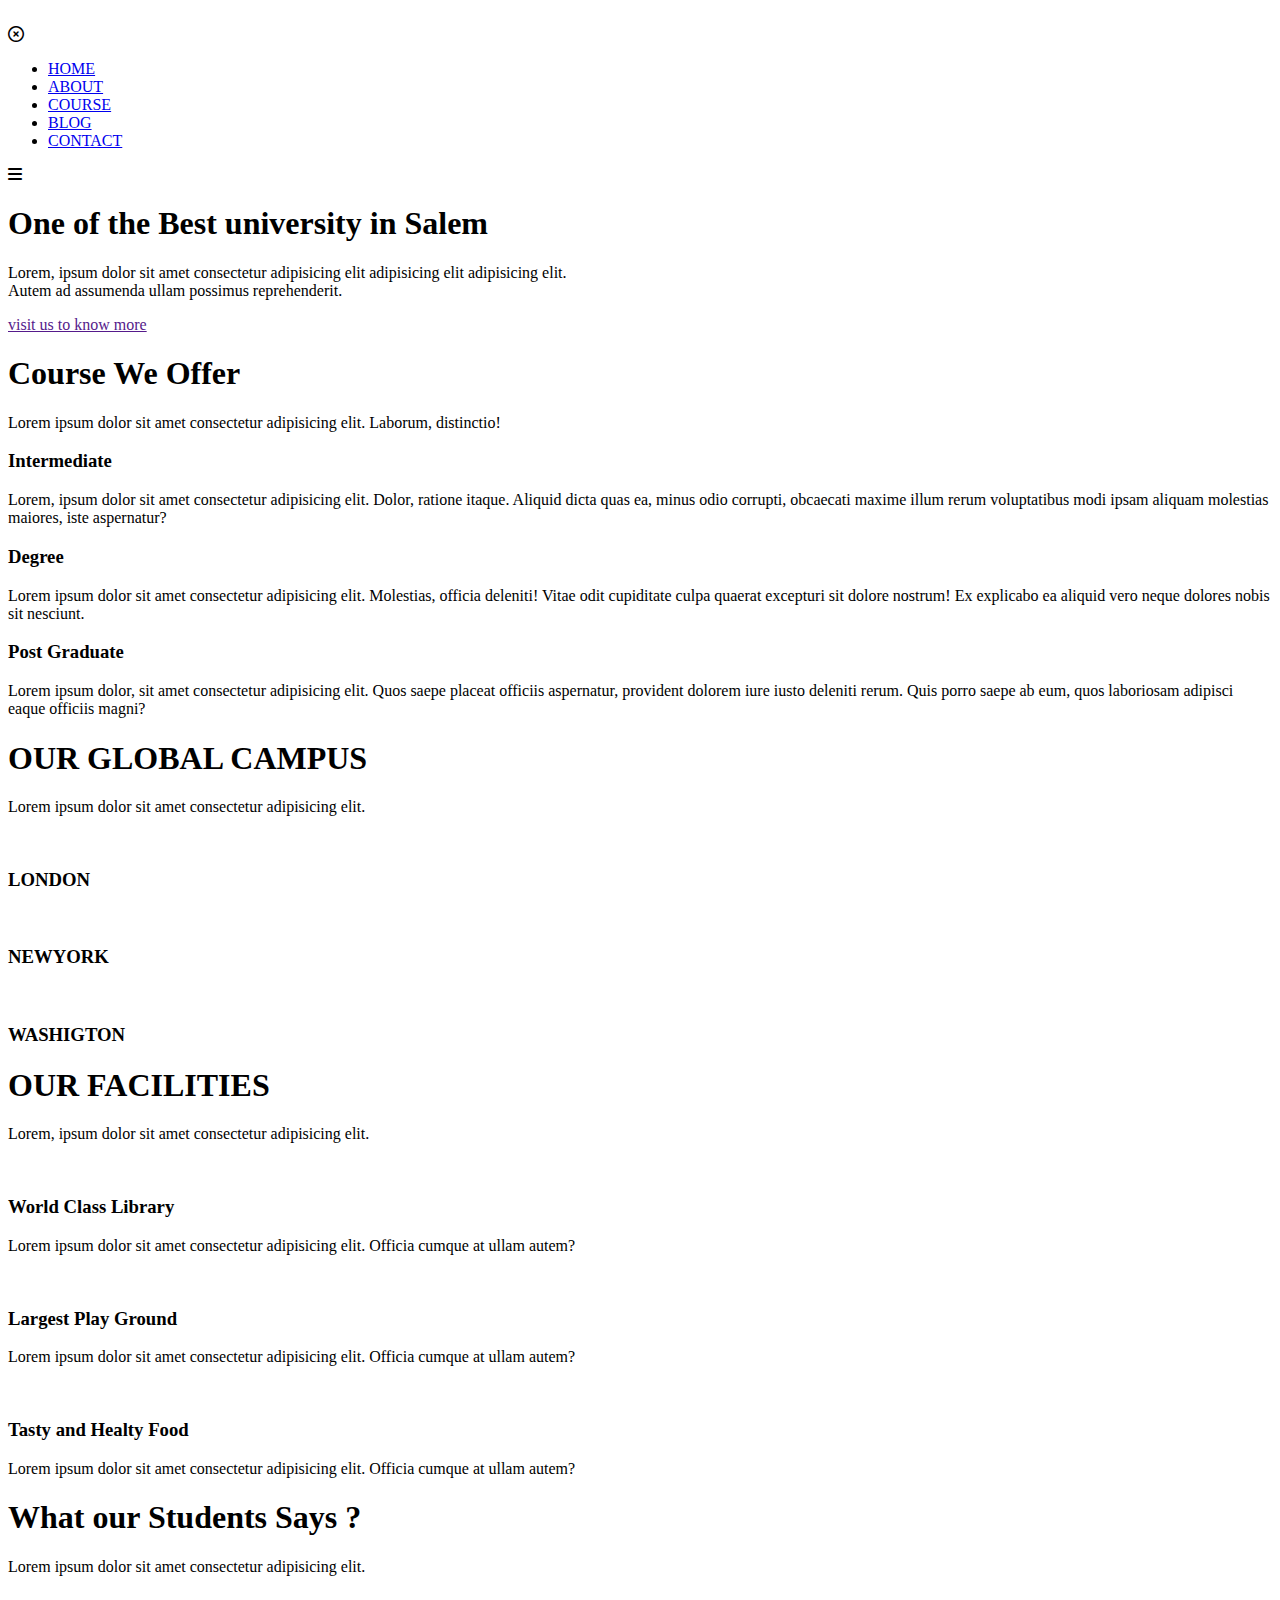
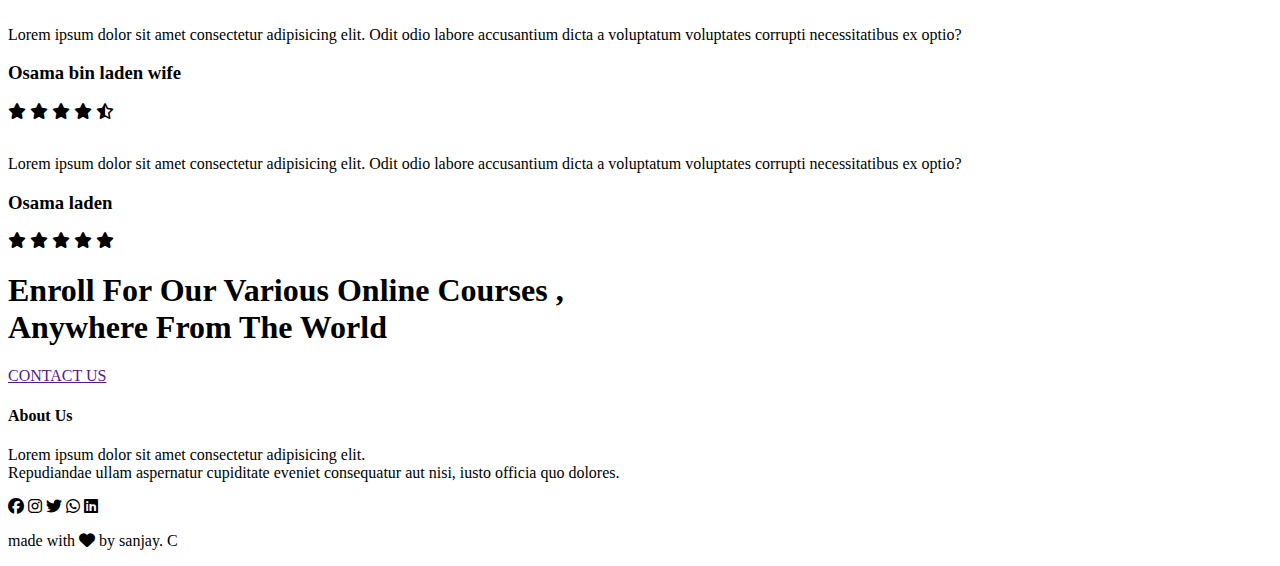
==== index.html @ cf6c1d1d "deploy" ====
<!DOCTYPE html>
<html lang="en">
<head>
    <meta charset="UTF-8">
    <link rel="stylesheet" href=" style.css">
    <meta name="viewport" content="width=device-width, initial-scale=1.0">
    <title>Sona College of Arts & Science </title>
    <link rel="preconnect" href="https://fonts.googleapis.com">
<link rel="preconnect" href="https://fonts.gstatic.com" crossorigin>
<link rel="stylesheet" href="https://cdnjs.cloudflare.com/ajax/libs/font-awesome/6.5.1/css/all.min.css">
<link href="https://fonts.googleapis.com/css2?family=Poppins:wght@100;200;300;400;600;700&display=swap" rel="stylesheet">
</head>
<body>
    <!-- HEADER START -->
    <section class="header">

        <!-- NAV START  -->
        <nav>
            <a href="index.html"><img src=" /logo.png" alt=""></a>
            <div class="nav-links" id="navLinks">
                <i class="fa-regular fa-circle-xmark fa"  onclick="hideMenu()"></i>
                <ul>
                    <li><a href=" index.html">HOME</a></li>
                    <li><a href=" about.html">ABOUT</a></li>
                    <li><a href=" course.html">COURSE</a></li>
                    <li><a href=" blog.html">BLOG</a></li>
                    <li><a href=" contact.html">CONTACT</a></li>
                        </ul>
            </div>
            <i class="fa-solid fa-bars fa" onclick="showmenu()"></i>
        </nav>
            <!-- NAV END -->

        <!-- TEXT BOX CONTENT -->
        <div class="text-box">
            <h1>One of the Best university in Salem</h1>
            <p>Lorem, ipsum dolor sit amet consectetur adipisicing elit adipisicing elit adipisicing elit. <br>Autem ad assumenda ullam possimus reprehenderit.</p>
            <a href="" class="hero-btn">visit us to know more</a>
        </div>


    </section>

<!-- js scripts for toggle start -->
    <script>
    var navLinks = document.getElementById("navLinks");
    function showmenu(){
        navLinks.style.right = "0";
    }
    function hideMenu(){
        navLinks.style.right = "-200px";
    }
      </script>
      <!-- js scripts for toggle end -->

      <!-- start of new section -->
      <!-- course section  -->

      <section class="course">
        <h1>Course We Offer</h1>
        <p>Lorem ipsum dolor sit amet consectetur adipisicing elit. Laborum, distinctio!</p>
        <div class="row">
            <div class="course-col">
                <h3>Intermediate</h3>
                    <p>Lorem, ipsum dolor sit amet consectetur adipisicing elit. Dolor, ratione itaque. Aliquid dicta quas ea, minus odio corrupti, obcaecati maxime illum rerum voluptatibus modi ipsam aliquam molestias maiores, iste aspernatur?</p>
            </div>
            <div class="course-col">
                <h3>Degree</h3>
                    <p>Lorem ipsum dolor sit amet consectetur adipisicing elit. Molestias, officia deleniti! Vitae odit cupiditate culpa quaerat excepturi sit dolore nostrum! Ex explicabo ea aliquid vero neque dolores nobis sit nesciunt.</p>
            </div>
            <div class="course-col">
                <h3>Post Graduate</h3>
                    <p>Lorem ipsum dolor, sit amet consectetur adipisicing elit. Quos saepe placeat officiis aspernatur, provident dolorem iure iusto deleniti rerum. Quis porro saepe ab eum, quos laboriosam adipisci eaque officiis magni?</p>
            </div>
        </div>
      </section>


      <!-- end of course section  -->


      <!-- start of campus section  -->
      
            <section class="campus">

                    <h1>OUR GLOBAL CAMPUS</h1>
                    <p>Lorem ipsum dolor sit amet consectetur adipisicing elit.</p>
                
                    <div class="row">


                        <div class="campus-col">
                            <img src=" london.png" alt="">
                            <div class="layer">
                                <h3>LONDON</h3>
                            </div>
                        </div>


                        <div class="campus-col">
                            <img src=" newyork.png" alt="">
                            <div class="layer">
                                <h3>NEWYORK</h3>
                            </div>
                        </div>


                        <div class="campus-col">
                            <img src=" washington.png" alt="">
                            <div class="layer">
                                <h3>WASHIGTON</h3>
                            </div>
                        </div>


                        
                    </div>


            </section>
            <!-- end of campus section  -->
            <!-- start of facilities  -->
            <section  class="facilities">
                <h1>OUR FACILITIES</h1>
                <p>Lorem, ipsum dolor sit amet consectetur adipisicing elit.</p>


                <div class="row">


                    <div class="facilities-col">
                        <img src=" library.png" alt="">
                        <h3>World Class Library</h3>
                        <p>Lorem ipsum dolor sit amet consectetur adipisicing elit. Officia cumque at ullam autem?</p>
                    </div>

                    <div class="facilities-col">
                        <img src=" basketball.png" alt="">
                        <h3>Largest Play Ground</h3>
                        <p>Lorem ipsum dolor sit amet consectetur adipisicing elit. Officia cumque at ullam autem?</p>
                    </div>

                    <div class="facilities-col">
                        <img src=" cafeteria.png" alt="">
                        <h3>Tasty and Healty Food </h3>
                        <p>Lorem ipsum dolor sit amet consectetur adipisicing elit. Officia cumque at ullam autem?</p>
                    </div>


                </div>
            </section>

            <!-- end of facilities  -->

        <!-- strat of testimonials  -->
            <section class="testimonials ">

                <h1>What our Students Says ?</h1>
                <p>Lorem ipsum dolor sit amet consectetur adipisicing elit.</p>

                <div class="row">

                    
                    <div class="testimonial-col">
                        <img src=" user1.jpg" alt="">
                        <div>
                        <p>Lorem ipsum dolor sit amet consectetur adipisicing elit. Odit odio labore accusantium dicta a voluptatum voluptates corrupti necessitatibus ex optio?</p>
                        <h3>Osama bin laden wife</h3>
                        <i class="fa fa-solid fa-star"></i>
                        <i class="fa fa-solid fa-star"></i>
                        <i class="fa fa-solid fa-star"></i>
                        <i class="fa fa-solid fa-star"></i>
                        <i class="fa fa-regular fa-star-half-stroke"></i>
                    </div>
                    </div>

                    <div class="testimonial-col">
                        <img src=" user2.jpg" alt="">
                        <div>
                        <p>Lorem ipsum dolor sit amet consectetur adipisicing elit. Odit odio labore accusantium dicta a voluptatum voluptates corrupti necessitatibus ex optio?</p>
                        <h3>Osama laden</h3>
                        <i class="fa fa-solid fa-star"></i>
                        <i class="fa fa-solid fa-star"></i>
                        <i class="fa fa-solid fa-star"></i>
                        <i class="fa fa-solid fa-star"></i>
                        <i class="fa fa-solid fa-star"></i>
                    </div>
                    </div>

                </div>
            </section>

                    <!-- end of testimonials  -->
                <!-- start of call to action  -->

                <section class="cta">
                    <h1>Enroll For Our Various Online Courses ,<br>Anywhere From The World </h1>
                    <a href="" class="hero-btn">CONTACT US </a>
                </section>
               
                
                <!-- end of call to action  -->
                <!-- start of footer  -->

                <section class="footer">
                    <h4>About Us </h4>
                    <p>Lorem ipsum dolor sit amet consectetur adipisicing elit. <br>Repudiandae ullam aspernatur cupiditate eveniet consequatur aut nisi, iusto officia quo dolores.</p>
                    <div class="icons">
                    <i class="fa-brands fa-facebook"></i>
                    <i class="fa-brands fa-instagram"></i>
                    <i class="fa-brands fa-twitter"></i>
                    <i class="fa-brands fa-whatsapp"></i>
                    <i class="fa-brands fa-linkedin"></i>
                     </div>
                     <p>made with  <i class="fa-solid fa-heart"></i>  by sanjay. C</p>
                </section>


</body>
</html>
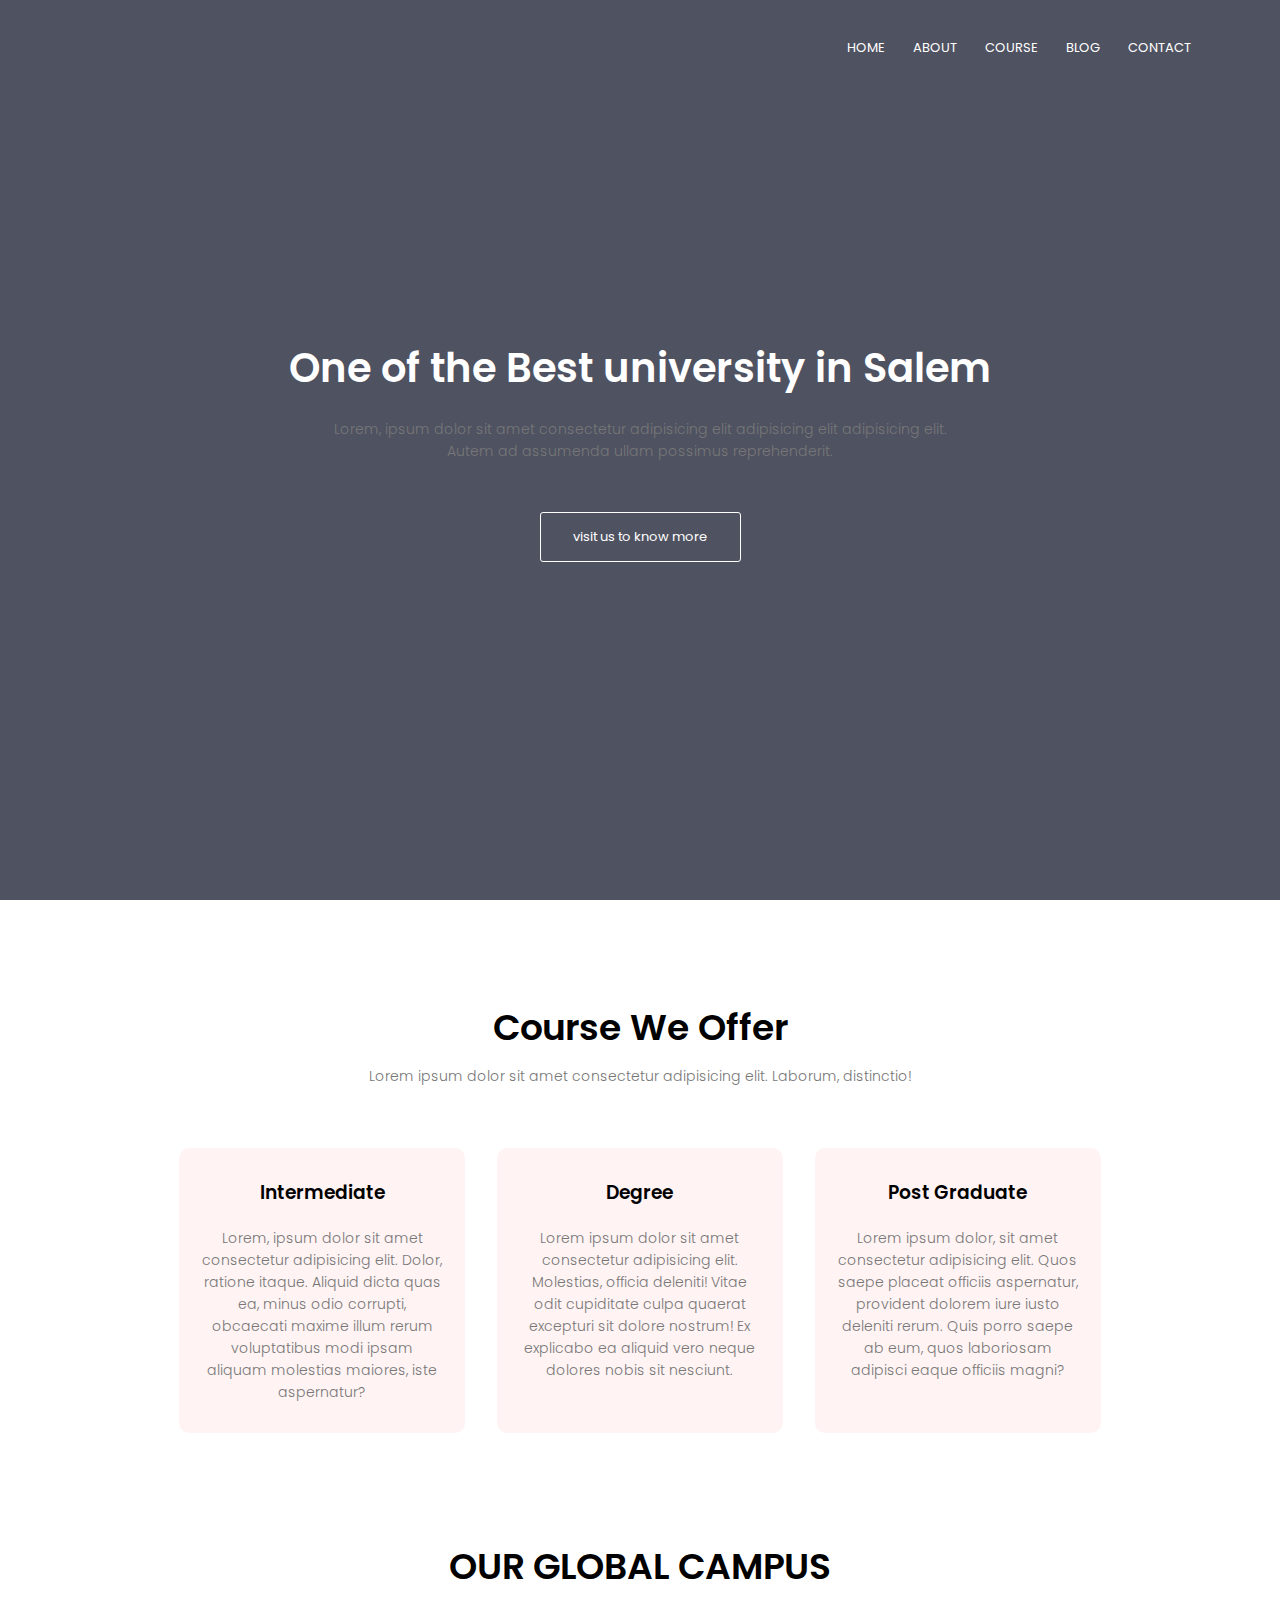
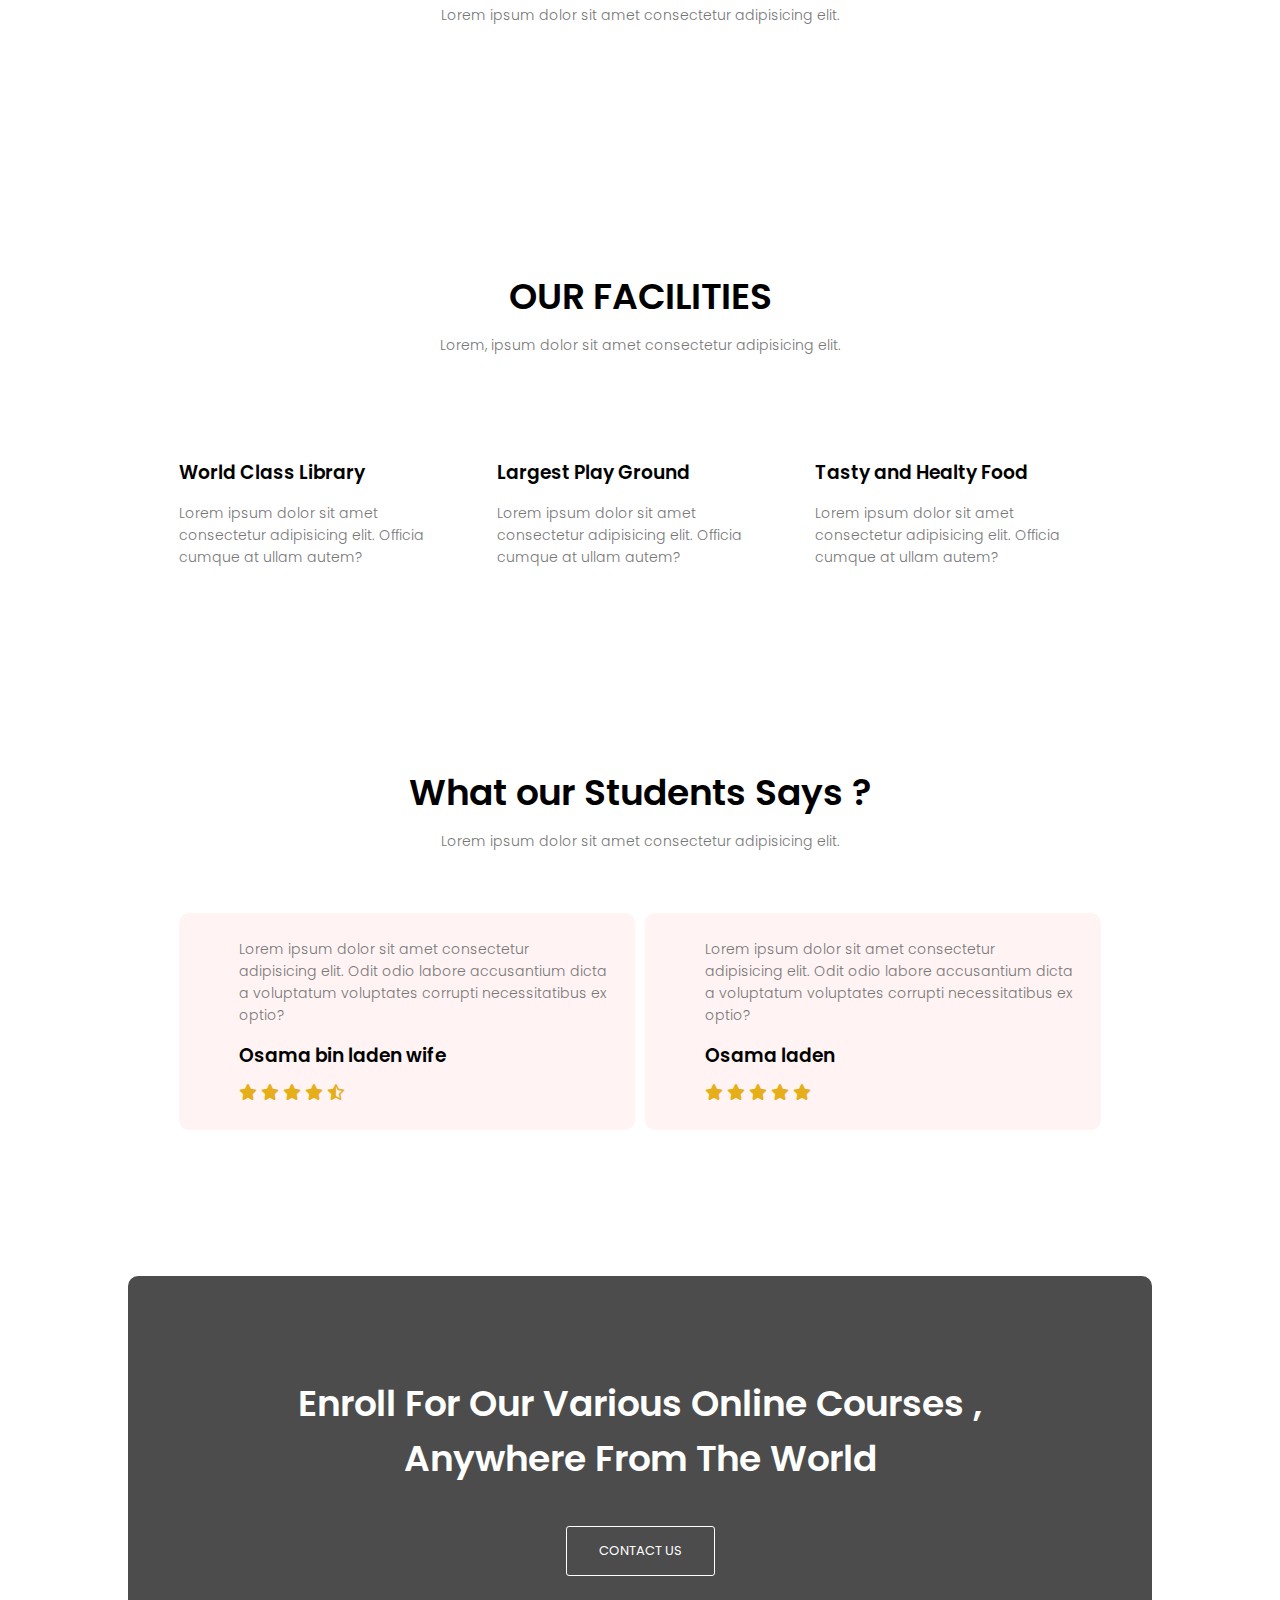
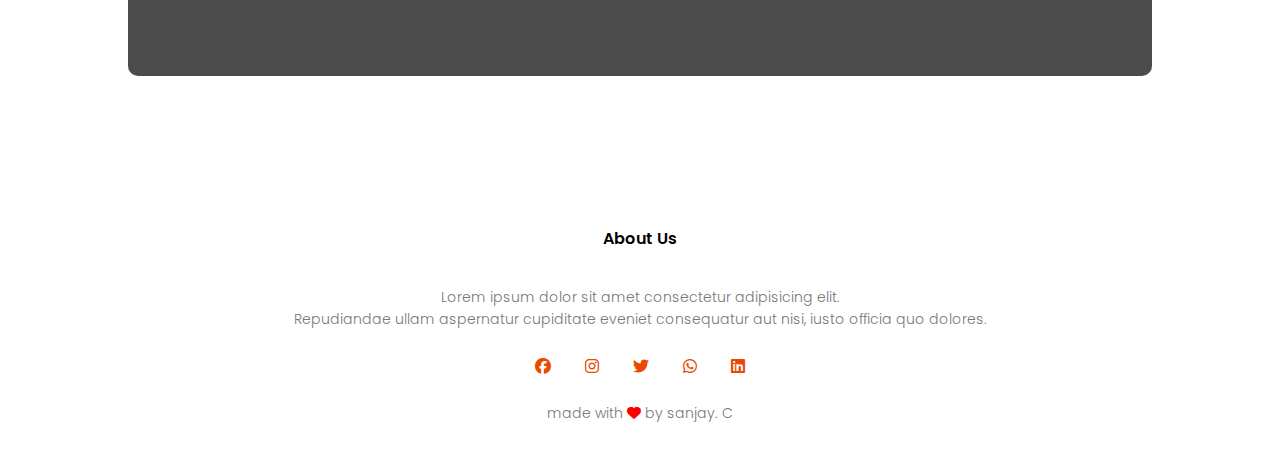
==== commit 72fbc677: "deploy" ====
--- a/index.html
+++ b/index.html
@@ -2,7 +2,7 @@
 <html lang="en">
 <head>
     <meta charset="UTF-8">
-    <link rel="stylesheet" href=" style.css">
+    <link rel="stylesheet" href="styles.css">
     <meta name="viewport" content="width=device-width, initial-scale=1.0">
     <title>Sona College of Arts & Science </title>
     <link rel="preconnect" href="https://fonts.googleapis.com">
@@ -16,15 +16,15 @@
 
         <!-- NAV START  -->
         <nav>
-            <a href="index.html"><img src=" /logo.png" alt=""></a>
+            <a href="index.html"><img src="logo.png" alt=""></a>
             <div class="nav-links" id="navLinks">
                 <i class="fa-regular fa-circle-xmark fa"  onclick="hideMenu()"></i>
                 <ul>
-                    <li><a href=" index.html">HOME</a></li>
-                    <li><a href=" about.html">ABOUT</a></li>
-                    <li><a href=" course.html">COURSE</a></li>
-                    <li><a href=" blog.html">BLOG</a></li>
-                    <li><a href=" contact.html">CONTACT</a></li>
+                    <li><a href="index.html">HOME</a></li>
+                    <li><a href="about.html">ABOUT</a></li>
+                    <li><a href="course.html">COURSE</a></li>
+                    <li><a href="blog.html">BLOG</a></li>
+                    <li><a href="contact.html">CONTACT</a></li>
                         </ul>
             </div>
             <i class="fa-solid fa-bars fa" onclick="showmenu()"></i>
@@ -90,7 +90,7 @@
 
 
                         <div class="campus-col">
-                            <img src=" london.png" alt="">
+                            <img src="london.png" alt="">
                             <div class="layer">
                                 <h3>LONDON</h3>
                             </div>
@@ -98,7 +98,7 @@
 
 
                         <div class="campus-col">
-                            <img src=" newyork.png" alt="">
+                            <img src="newyork.png" alt="">
                             <div class="layer">
                                 <h3>NEWYORK</h3>
                             </div>
@@ -106,7 +106,7 @@
 
 
                         <div class="campus-col">
-                            <img src=" washington.png" alt="">
+                            <img src="washington.png" alt="">
                             <div class="layer">
                                 <h3>WASHIGTON</h3>
                             </div>
@@ -129,19 +129,19 @@
 
 
                     <div class="facilities-col">
-                        <img src=" library.png" alt="">
+                        <img src="library.png" alt="">
                         <h3>World Class Library</h3>
                         <p>Lorem ipsum dolor sit amet consectetur adipisicing elit. Officia cumque at ullam autem?</p>
                     </div>
 
                     <div class="facilities-col">
-                        <img src=" basketball.png" alt="">
+                        <img src="basketball.png" alt="">
                         <h3>Largest Play Ground</h3>
                         <p>Lorem ipsum dolor sit amet consectetur adipisicing elit. Officia cumque at ullam autem?</p>
                     </div>
 
                     <div class="facilities-col">
-                        <img src=" cafeteria.png" alt="">
+                        <img src="cafeteria.png" alt="">
                         <h3>Tasty and Healty Food </h3>
                         <p>Lorem ipsum dolor sit amet consectetur adipisicing elit. Officia cumque at ullam autem?</p>
                     </div>
@@ -162,7 +162,7 @@
 
                     
                     <div class="testimonial-col">
-                        <img src=" user1.jpg" alt="">
+                        <img src="user1.jpg" alt="">
                         <div>
                         <p>Lorem ipsum dolor sit amet consectetur adipisicing elit. Odit odio labore accusantium dicta a voluptatum voluptates corrupti necessitatibus ex optio?</p>
                         <h3>Osama bin laden wife</h3>
@@ -175,7 +175,7 @@
                     </div>
 
                     <div class="testimonial-col">
-                        <img src=" user2.jpg" alt="">
+                        <img src="user2.jpg" alt="">
                         <div>
                         <p>Lorem ipsum dolor sit amet consectetur adipisicing elit. Odit odio labore accusantium dicta a voluptatum voluptates corrupti necessitatibus ex optio?</p>
                         <h3>Osama laden</h3>
--- a/styles.css
+++ b/styles.css
@@ -0,0 +1,595 @@
+
+
+*{
+    margin: 0;
+    padding: 0;
+    font-family: 'poppins' , sans-serif;
+}
+/* START OF HEADER AREA */
+.header{
+    min-height: 100vh;
+    width: 100%;
+    background-image: linear-gradient(rgba(4,9,30,0.7),rgba(4,9,30,0.7)),url(banner.png) ;
+    background-position: center;
+    background-size: cover;
+    background-position: relative;
+}
+/* END OF HEADER AREA */
+
+
+/* START OF NAV AREA */
+nav{
+    display: flex;
+    padding: 2% 6%;
+    justify-content: space-around;
+    align-items: center;
+}
+nav img{
+    width: 150px;
+}
+.nav-links{
+    flex: 1;
+    text-align: right;
+}
+.nav-links ul li{
+    list-style: none;
+    display: inline-block;
+    padding: 8px 12px;
+    position: relative;
+}
+li a{
+    text-decoration: none;
+    color: #fff;
+    font-size: 13px;
+}
+.nav-links ul li::after{
+    content: '';
+    width: 0%;
+    height: 2px;
+    background: rgb(255, 119, 0);
+    display: block;
+    margin: auto;
+    transition: .5s;
+}
+.nav-links ul li:hover::after{
+    width: 100%;
+}
+
+
+/* end of NAV AREA */
+
+/* start of text-box area */
+
+.text-box{
+    width: 90%;
+    color: #fff;
+    position: absolute;
+    top: 50%;
+    left: 50%;
+    transform: translate(-50%,-50%);
+    text-align: center;
+}
+.text-box h1{
+    font-size: 40px;
+}
+.text-box p{
+    margin: 10px 0 40px;
+    font-size: 14px;
+}
+.hero-btn{
+    display: inline-block;
+    text-decoration: none;
+    color: #fff;
+    background: transparent;
+    border: 1px #fff solid;
+    padding: 14px 32px;
+    font-size: 13px;
+    cursor: pointer;
+    transition: .5s;
+    border-radius: 3px;
+}
+.hero-btn:hover{
+    border: 1px solid #fff;
+    background-color: #e94a00;
+}
+nav .fa{
+    display: none;
+}
+/* end of 1st text box  */
+
+
+/* start of media query */
+
+@media (max-width: 700px){
+    .text-box h1{
+        font-size: 20px;
+    }
+    .nav-links ul li{
+        display: block;
+    }
+    .nav-links{
+        position: fixed;
+        background: rgb(255, 64, 0);
+        height: 100vh;
+        width: 200px;
+        top: 0;
+        right: -200px;
+        text-align: left;
+        z-index: 2;
+        transition: .75s;
+    }
+    nav .fa{
+        display: block;
+        color: #fff;
+        margin: 10px;
+        font-size: 22px;
+        cursor: pointer;
+    }
+    .nav-links ul{
+        padding: 30px;
+    }
+}
+    /* ender of media quary  */
+
+    /* start of course section  */
+    .course{
+        width: 80%;
+        margin: auto;
+        text-align: center;
+        padding-top: 100px;
+    }
+     h1{
+        font-size: 36px;
+        font-weight: 600;
+     }
+     p{
+        color: #777;
+        font-size: 14px;
+        font-weight: 300;
+        line-height: 22px;
+        padding: 10px;
+     }
+
+     .row{
+        margin: 5%;
+        display: flex;
+        justify-content: space-between;
+     }
+     .course-col{
+        flex-basis: 31%;
+        background: #fff3f3;
+        border-radius: 10px;
+        margin-bottom: 5px;
+        padding: 20px 12px;
+        box-sizing: border-box;
+     }
+     h3{
+        text-align: center;
+        font-weight: 600;
+        margin: 10px 0;
+     }
+     .course-col:hover{
+        box-shadow: 0 0 20px 0px rgba(0, 0, 0, 0.2);
+     }
+
+     /* media query */
+
+     @media (max-width: 700px){
+        .row{
+            flex-direction: column;
+        }
+     }
+
+
+     /* end of mq */
+    .campus{
+        width: 80%;
+        margin: auto;
+        text-align: center;
+        padding-top: 50px;
+    }
+     .campus-col{
+        flex-basis: 32%;
+        border-radius: 10px;
+        margin-bottom: 30px;
+        position: relative;
+        overflow: hidden;
+     }
+     .campus-col img{
+        width: 100%;
+        display: block;
+     }
+
+     .layer{
+        background: transparent;
+        height: 100%;
+        width: 100%;
+        position: absolute;
+        top: 0;
+        left: 0;
+        transition: .5s;
+     }
+     .layer:hover{
+        background: rgba(226,0,0,0.7);
+     }
+
+     .layer h3{
+        width: 100%;
+        font-weight: 500;
+        color: #fff;
+        font-size: 26px;
+        bottom: 0;
+        left: 50%;
+        transform: translateX(-50%);
+        position: absolute;
+        opacity: 0;
+        transition: .5s;
+     }
+     .layer:hover h3{
+        bottom: 49%;
+        opacity: 1;
+     }
+
+
+     /* end of campus section  */
+
+
+     /* start of Facilities */
+
+
+     .facilities{
+            width: 80%;
+            margin: auto;
+            text-align: center;
+            padding-top: 100px;
+     }
+     .facilities-col{
+        flex-basis: 31%;
+        border-radius: 10px;
+        margin-bottom: 5%;
+        text-align: left;
+     }
+
+     .facilities-col img{
+        width: 100%;
+        border-radius: 10px;
+     }
+
+     .facilities-col p{
+        padding: 0;
+     } 
+
+     .facilities-col h3{
+        margin-top: 16px;
+        margin-bottom: 15px;
+        text-align: left ;
+     }
+
+     /* end of facilities  */
+
+     /* start of testimonials  */
+
+     .testimonials{
+        width: 80%;
+        text-align: center;
+        margin: auto;
+        padding-top: 100px;
+     }
+
+
+     .testimonial-col{
+        flex-basis: 44%;
+        border-radius: 10px;
+        margin-bottom: 5%;
+        text-align: left;
+        background: #fff3f3;
+        padding: 25px;
+        cursor: pointer;
+        display: flex;
+     }
+
+     .testimonial-col img{
+        height: 40px;
+        margin-left: 5px;
+        margin-right: 30px;
+        border-radius: 50%;
+     }
+
+     .testimonial-col p{
+        padding: 0;
+     }
+
+     .testimonial-col h3{
+        margin-top: 15px;
+        text-align: left;
+     }
+
+     .testimonial-col .fa{
+        color: #e6af19;
+     }
+
+     @media (max-width: 700px){
+        .testimonial-col img{
+            margin-left: 5px;
+            margin-right: 15px;
+         }
+     }
+
+     /* end of testimonial  */
+
+
+     /* start of call to action  */
+     
+     .cta{
+        margin: 100px auto ;
+        width: 80%;
+        background-image: linear-gradient(rgba(0,0,0,0.7),rgba(0,0,0,0.7)), url(banner2.jpg);
+        background-position: center;
+        background-size: cover;
+        border-radius: 10px;
+        text-align: center;
+        padding: 100px 0;
+     }
+     .cta h1{
+        color: #fff;
+        margin-bottom: 40px;
+        padding: 0;
+     }
+
+
+     @media (max-width: 700px){
+        .cta h1{
+           font-size: 24px;
+         }
+           .contact-col form button{
+      margin-left: 27%;
+      border: 2px solid #131111;
+   }
+
+     }
+
+
+     /* end of call to action  */
+
+     /* start of footer  */
+
+     .footer{
+        width: 100%;
+        text-align: center;
+        padding: 30px 0;
+     }
+
+     .footer h4{
+        margin-bottom: 25px;
+        margin-top: 20px;
+        font-weight: 600;
+     }
+
+     .icons .fa-brands{
+        color: #e94a00;
+        margin: 0 15px;
+        size: 2em;
+        padding: 18px 0;
+        cursor: pointer;
+     }
+     .fa-solid{
+        color: red;
+     }
+
+     .sub-header{
+      width: 100%;
+      height: 50vh;
+      margin: auto;
+      background-image: linear-gradient(rgba(4,9,30,0.7),rgba(4,9,30,0.7)),url(background.jpg) ;
+      background-position: center;
+      background-size: cover;
+      text-align: center;
+     }
+
+     /* start of sub header  */
+     .sub-header h1{
+      margin-bottom: 20%;
+     }
+
+     /* end of sub header  */
+
+
+
+     /* start of about us */
+     
+     .about-us{
+      width: 80%;
+      margin: auto;
+      padding-top: 90px;
+      text-align: left;
+     }
+
+     .about-col{
+      flex-basis: 48%;
+      border-radius: 10px;
+      padding: 30px 2px;
+     }
+
+     .hh{
+      text-align: center;
+     }
+
+     .about-col img{
+      width: 100%;
+      border-radius: 10px;
+     }
+
+     .about-col h1{
+      padding-top: 0;
+     }
+
+     .about-col p{
+      padding: 15px 0 25px;
+     }
+
+
+     .hh-btn{
+      border: 2px solid black;
+      color: red;
+      font-weight: 600;
+      background-color: #fff9f93e;
+      border-radius: 5px;
+      text-align: center;
+     }
+
+
+     .hh-btn:hover{
+      background-color: orangered;
+      color: white;
+      border: 2px solid black;
+      border-radius: 5px;
+     }
+
+
+     /* end of about us  */
+
+
+     /* start of blog content */
+     .blog-content{
+      width: 80%;
+      margin: auto;
+      padding: 60px 0;  
+     }
+
+     .blog-left{
+      flex-basis: 65%;
+     }
+
+     .blog-left img{
+      width: 100%;
+     }
+
+     .blog-left h2{
+      color: #222;
+      margin: 30px 0;
+      font-weight: 600;
+     }
+
+     .blog-left p{
+      color: #999;
+      padding-right: 0;
+     }
+
+     .blog-right{
+      flex-basis: 32%;
+      text-align: left ;
+     }
+
+     .blog-right h3{
+      background-color: #4c0000;
+      color: #fff;
+      padding: 7px 0;
+      text-align: center;
+      font-size: 1.5em;
+      margin-bottom: 20px;
+     }
+
+
+   .blog-right div{
+      display: flex;
+      justify-content: space-between;
+      padding: 8px;
+      box-sizing: border-box;
+      color: #555;
+   }
+
+
+   .comment-form{
+      border: 1px solid #ccc;
+      margin: 50px;
+      padding: 10px 20px;
+   }
+
+
+   .comment-box h3{
+      text-align: left;
+      padding-left: 20px;
+   }
+
+
+   .comment-form input, .comment-form textarea{
+      width: 100%;
+      padding: 10px;
+      margin: 15px 0;
+      border: none;
+      box-sizing: border-box;
+      outline: none;
+      background-color: #f0f0f0;
+   }
+
+   @media (max-width: 700px){
+      .sub-header h1{
+         font-size: 24px;
+         text-align: center;
+         padding-bottom: 100%;
+        }
+   }
+
+
+   .location{
+      width: 80%;
+      margin: auto;
+      padding: 80px 0 ;
+   }
+
+   .location iframe{
+      width: 100%;
+   }
+
+
+   .contact-us{
+      margin: auto;
+      width: 80%;
+      padding: 30px ;
+   }
+
+
+   .contact-col{
+      flex-basis: 42%;
+      margin-bottom: 30px;
+   }
+
+
+   .contact-col div{
+      display: flex;
+      align-items:center;
+      margin-bottom: 50px;
+   }
+
+
+   .contact-col .fa{
+      font-size: 28px;
+      margin: 10px;
+      margin-right: 30px;
+   }
+
+   .contact-col h5{
+         font-size: 20px;
+         margin-bottom: 5px;
+         color: #555;
+         font-weight: 400;
+         cursor: pointer;
+   }
+
+   .contact-col p{
+      margin-right: 10px;
+      padding: 0;
+   }
+
+   form{
+      margin-right: 40px;
+   }
+
+
+.contact-col input , .contact-col textarea{
+   width: 100%;
+   padding: 15px;
+   margin-bottom: 10px;
+   outline: none;
+   border: 1px solid #ccc;
+}